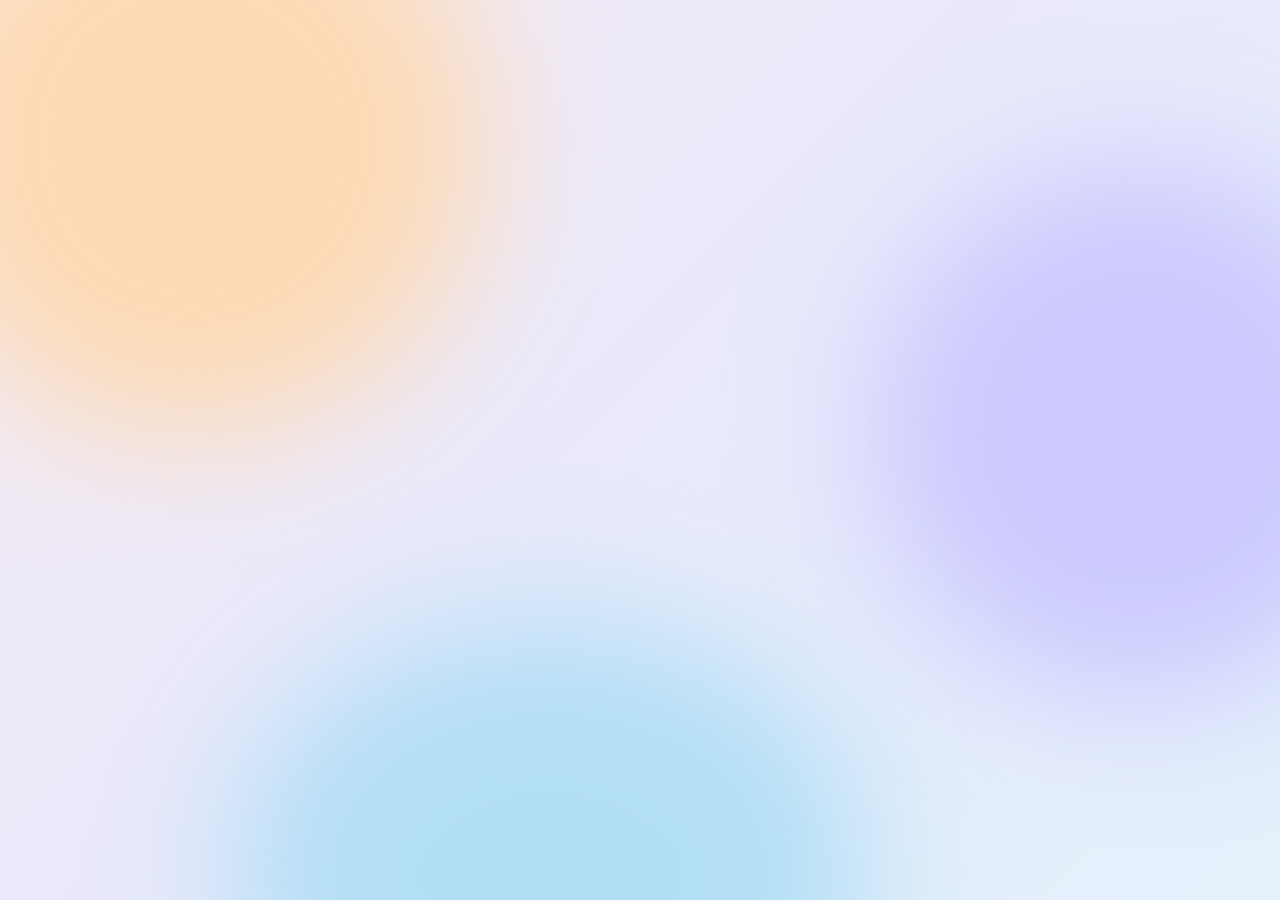
==== pc/ui/index.html @ 10a6d120 "2.4 : partage de fichiers entre le téléphone, le PC et un navigateur - Android : onglet Fichiers (pa" ====
<!doctype html>
<html lang="fr">
<head>
<meta charset="utf-8">
<meta name="viewport" content="width=device-width, initial-scale=1">
<title>Eclipse</title>
<link rel="stylesheet" href="app.css">
<link rel="stylesheet" href="files.css">
</head>
<body>
<div class="backdrop" aria-hidden="true"><i></i><i></i><i></i></div>

<svg width="0" height="0" style="position:absolute" aria-hidden="true">
  <symbol id="i-phone" viewBox="0 0 24 24"><rect x="6.5" y="2.5" width="11" height="19" rx="2.5" fill="none" stroke="currentColor" stroke-width="1.8"/><path d="M10.5 18.5h3" stroke="currentColor" stroke-width="1.8" stroke-linecap="round"/></symbol>
  <symbol id="i-game" viewBox="0 0 24 24"><path d="M7.5 8h9a4.5 4.5 0 0 1 4.4 5.5l-.8 3.4a2.2 2.2 0 0 1-3.8.9L14.6 16H9.4l-1.7 1.8a2.2 2.2 0 0 1-3.8-.9l-.8-3.4A4.5 4.5 0 0 1 7.5 8Z" fill="none" stroke="currentColor" stroke-width="1.8" stroke-linejoin="round"/><path d="M8 11v3M6.5 12.5h3" stroke="currentColor" stroke-width="1.8" stroke-linecap="round"/><circle cx="15.5" cy="11.5" r="1" fill="currentColor"/><circle cx="17" cy="13.5" r="1" fill="currentColor"/></symbol>
  <symbol id="i-home" viewBox="0 0 24 24"><path d="M4 10.5 12 4l8 6.5V19a1.5 1.5 0 0 1-1.5 1.5h-4v-5.5h-5v5.5h-4A1.5 1.5 0 0 1 4 19z" fill="none" stroke="currentColor" stroke-width="1.8" stroke-linejoin="round"/></symbol>
  <symbol id="i-moon" viewBox="0 0 24 24"><path d="M19.5 14.6A8 8 0 0 1 9.4 4.5a8 8 0 1 0 10.1 10.1Z" fill="none" stroke="currentColor" stroke-width="1.8" stroke-linejoin="round"/></symbol>
  <symbol id="i-plus" viewBox="0 0 24 24"><path d="M12 5v14M5 12h14" stroke="currentColor" stroke-width="2" stroke-linecap="round"/></symbol>
  <symbol id="i-x" viewBox="0 0 24 24"><path d="M6.5 6.5l11 11M17.5 6.5l-11 11" stroke="currentColor" stroke-width="2" stroke-linecap="round"/></symbol>
  <symbol id="i-check" viewBox="0 0 24 24"><path d="M5 12.5l4.5 4.5L19 7.5" fill="none" stroke="currentColor" stroke-width="2.4" stroke-linecap="round" stroke-linejoin="round"/></symbol>
  <symbol id="i-gear" viewBox="0 0 24 24"><path d="M10.3 3.2h3.4l.5 2.4 1.6.9 2.3-.8 1.7 2.9-1.8 1.6v1.6l1.8 1.6-1.7 2.9-2.3-.8-1.6.9-.5 2.4h-3.4l-.5-2.4-1.6-.9-2.3.8-1.7-2.9 1.8-1.6v-1.6L4.2 8.6l1.7-2.9 2.3.8 1.6-.9z" fill="none" stroke="currentColor" stroke-width="1.6" stroke-linejoin="round"/><circle cx="12" cy="12" r="2.6" fill="none" stroke="currentColor" stroke-width="1.6"/></symbol>
  <symbol id="i-wifi" viewBox="0 0 24 24"><path d="M3.5 9.5a12 12 0 0 1 17 0M6.5 12.7a7.5 7.5 0 0 1 11 0M9.5 15.8a3.2 3.2 0 0 1 5 0" fill="none" stroke="currentColor" stroke-width="1.8" stroke-linecap="round"/><circle cx="12" cy="19" r="1.3" fill="currentColor"/></symbol>
  <symbol id="i-desktop" viewBox="0 0 24 24"><rect x="3" y="4.5" width="18" height="12" rx="2" fill="none" stroke="currentColor" stroke-width="1.8"/><path d="M9 20h6M12 16.5V20" stroke="currentColor" stroke-width="1.8" stroke-linecap="round"/></symbol>
  <symbol id="i-down" viewBox="0 0 24 24"><path d="M12 4v11M7 10.5l5 5 5-5M5 20h14" fill="none" stroke="currentColor" stroke-width="1.9" stroke-linecap="round" stroke-linejoin="round"/></symbol>
  <symbol id="i-box" viewBox="0 0 24 24"><path d="M4 7.5 12 3.5l8 4v9L12 20.5l-8-4z M4 7.5l8 4 8-4M12 11.5v9" fill="none" stroke="currentColor" stroke-width="1.7" stroke-linejoin="round"/></symbol>
  <symbol id="i-sliders" viewBox="0 0 24 24"><path d="M5 7h9M18 7h1M5 17h3M12 17h7" stroke="currentColor" stroke-width="1.8" stroke-linecap="round"/><circle cx="16" cy="7" r="2" fill="none" stroke="currentColor" stroke-width="1.8"/><circle cx="10" cy="17" r="2" fill="none" stroke="currentColor" stroke-width="1.8"/></symbol>
  <symbol id="i-play" viewBox="0 0 24 24"><path d="M8 5.5v13l10.5-6.5z" fill="currentColor" stroke="currentColor" stroke-width="1.4" stroke-linejoin="round"/></symbol>
  <symbol id="i-arrow" viewBox="0 0 24 24"><path d="M5 12h13M13 7l5 5-5 5" fill="none" stroke="currentColor" stroke-width="1.9" stroke-linecap="round" stroke-linejoin="round"/></symbol>
  <symbol id="i-power" viewBox="0 0 24 24"><path d="M12 3.5v8" stroke="currentColor" stroke-width="2" stroke-linecap="round"/><path d="M7.2 6.6a7.5 7.5 0 1 0 9.6 0" fill="none" stroke="currentColor" stroke-width="2" stroke-linecap="round"/></symbol>
  <symbol id="i-open" viewBox="0 0 24 24"><path d="M14 4.5h5.5V10M19.5 4.5 11 13M18 14v4a2 2 0 0 1-2 2H6a2 2 0 0 1-2-2V8a2 2 0 0 1 2-2h4" fill="none" stroke="currentColor" stroke-width="1.8" stroke-linecap="round" stroke-linejoin="round"/></symbol>
  <symbol id="i-qr" viewBox="0 0 24 24"><path d="M4 4h6v6H4zM14 4h6v6h-6zM4 14h6v6H4z" fill="none" stroke="currentColor" stroke-width="1.8" stroke-linejoin="round"/><path d="M14 14h2.5v2.5H14zM17.5 17.5H20V20h-2.5zM14 18.5h2v1.5h-2zM18 14h2v2h-2z" fill="currentColor"/></symbol>
  <symbol id="i-globe" viewBox="0 0 24 24"><circle cx="12" cy="12" r="8.5" fill="none" stroke="currentColor" stroke-width="1.8"/><path d="M3.5 12h17M12 3.5c2.4 2.4 3.5 5.2 3.5 8.5s-1.1 6.1-3.5 8.5c-2.4-2.4-3.5-5.2-3.5-8.5s1.1-6.1 3.5-8.5Z" fill="none" stroke="currentColor" stroke-width="1.6" stroke-linejoin="round"/></symbol>
  <symbol id="i-tag" viewBox="0 0 24 24"><path d="M4 12.6V5.5A1.5 1.5 0 0 1 5.5 4h7.1a1.5 1.5 0 0 1 1.06.44l6 6a1.5 1.5 0 0 1 0 2.12l-7.1 7.1a1.5 1.5 0 0 1-2.12 0l-6-6A1.5 1.5 0 0 1 4 12.6Z" fill="none" stroke="currentColor" stroke-width="1.8" stroke-linejoin="round"/><circle cx="8.5" cy="8.5" r="1.4" fill="currentColor"/></symbol>
  <symbol id="i-folder" viewBox="0 0 24 24"><path d="M3.5 7.5a2 2 0 0 1 2-2h4l2 2h7a2 2 0 0 1 2 2v8a2 2 0 0 1-2 2h-13a2 2 0 0 1-2-2z" fill="none" stroke="currentColor" stroke-width="1.8" stroke-linejoin="round"/></symbol>
  <symbol id="i-refresh" viewBox="0 0 24 24"><path d="M19.5 12a7.5 7.5 0 1 1-2.2-5.3M19.5 4.5v4h-4" fill="none" stroke="currentColor" stroke-width="1.9" stroke-linecap="round" stroke-linejoin="round"/></symbol>
</svg>

<!-- Windows: running the setup file -->
<section id="installer" class="screen center" hidden>
  <div class="panel install-card">
    <div class="mark big"></div>
    <div id="inst-fresh">
      <h1>Installer Eclipse</h1>
      <p class="muted">Streame les jeux de ce PC sur ton téléphone.<br>Tout se règle tout seul.</p>
    </div>
    <div id="inst-update" hidden>
      <span class="chip">Mise à jour</span>
      <h1>Eclipse <span id="inst-to"></span></h1>
      <p class="muted vline"><span class="vchip" id="inst-from"></span><svg class="ico"><use href="#i-arrow"/></svg><span class="vchip new" id="inst-to2"></span></p>
      <p class="muted small" id="inst-note">Tes accès et tes appareils connectés sont gardés.<br>L'ancienne version est supprimée.</p>
    </div>
    <div id="inst-same" hidden>
      <h1>Déjà installé</h1>
      <p class="muted">Eclipse <span id="inst-same-v"></span> est déjà sur ce PC.</p>
    </div>
    <div id="inst-newer" hidden>
      <h1>Version plus récente</h1>
      <p class="muted">Eclipse <span id="inst-newer-v"></span> est déjà installé : c'est plus récent que ce fichier.</p>
    </div>
    <label class="check"><input type="checkbox" id="opt-desktop" checked><span></span>Raccourci sur le bureau</label>
    <div class="col">
      <button class="btn primary wide" id="btn-install">Installer</button>
      <button class="btn wide" id="btn-open-installed" hidden>Ouvrir Eclipse</button>
    </div>
    <p class="small muted" id="install-msg"></p>
  </div>
</section>

<!-- First-run setup with real progress -->
<section id="setup" class="screen center" hidden>
  <div class="panel setup-card">
    <div class="setup-head">
      <div class="mark"></div>
      <div>
        <h2 id="setup-title">Préparation de ton PC</h2>
        <p class="muted small" id="setup-msg">Vérification…</p>
      </div>
      <div class="pct" id="setup-pct">0 %</div>
    </div>
    <div class="bar" id="setup-bar"><div></div></div>
    <p class="small muted detail" id="setup-detail">&nbsp;</p>
    <ul class="steps-list" id="setup-steps">
      <li data-step="download"><span class="st"></span><svg><use href="#i-down"/></svg>Téléchargement de Sunshine</li>
      <li data-step="install"><span class="st"></span><svg><use href="#i-box"/></svg>Installation</li>
      <li data-step="config"><span class="st"></span><svg><use href="#i-sliders"/></svg>Réglages de ton PC</li>
      <li data-step="start"><span class="st"></span><svg><use href="#i-play"/></svg>Démarrage du streaming</li>
    </ul>
    <div id="setup-error" hidden>
      <p class="err" id="setup-errtext"></p>
      <button class="btn primary" id="btn-retry">Réessayer</button>
    </div>
  </div>
</section>

<!-- Main app -->
<section id="main" class="screen" hidden>
  <header class="top">
    <div class="brand"><div class="mark sm"></div><span>Eclipse</span></div>
    <nav class="tabs" role="tablist">
      <span class="thumb" aria-hidden="true"></span>
      <button class="tab active" data-tab="home"><svg><use href="#i-home"/></svg>Accueil</button>
      <button class="tab" data-tab="games"><svg><use href="#i-game"/></svg>Jeux</button>
      <button class="tab" data-tab="devices"><svg><use href="#i-phone"/></svg>Appareils</button>
      <button class="tab" data-tab="files"><svg><use href="#i-folder"/></svg>Fichiers</button>
      <button class="tab" data-tab="moonlight"><svg><use href="#i-moon"/></svg>Moonlight</button>
      <button class="tab" data-tab="versions" hidden><svg><use href="#i-tag"/></svg>Versions<i class="tab-dot" id="ver-dot" hidden></i></button>
    </nav>
    <button class="icon-btn" id="btn-settings" title="Réglages"><svg><use href="#i-gear"/></svg></button>
  </header>

  <div class="content">
    <!-- Home -->
    <div class="pane" id="pane-home">
      <div class="panel update-banner" id="update-banner" hidden>
        <div class="tile"><svg><use href="#i-down"/></svg></div>
        <div class="txt"><strong id="ub-title">Nouvelle version d'Eclipse</strong><span>Tes réglages sont gardés.</span></div>
        <button class="btn primary" id="ub-go">Voir</button>
      </div>
      <div class="panel hero" id="hero">
        <div class="status" id="status"><span class="dot"></span><span id="status-text">Prêt à streamer</span></div>
        <h1 id="host">Mon PC</h1>
        <p class="muted" id="ip-line"><svg class="ico"><use href="#i-wifi"/></svg><span id="ip">—</span></p>
        <div class="hero-actions">
          <button class="btn primary big" id="btn-connect"><svg><use href="#i-phone"/></svg>Connecter un appareil</button>
          <button class="btn big" id="btn-power" title="Arrêter Sunshine"><svg><use href="#i-power"/></svg><span>Arrêter</span></button>
        </div>
      </div>
      <div class="panel remote" id="remote">
        <div class="remote-head">
          <div class="tile"><svg><use href="#i-globe"/></svg></div>
          <div class="txt"><strong>Jouer partout</strong><span id="rm-sub">…</span></div>
          <span class="pill-on" id="rm-pill" hidden><i class="dot"></i>Activé</span>
        </div>
        <div class="rm-body" id="rm-body"></div>
      </div>
      <div class="panel steps">
        <div class="step"><b>1</b><div><strong>Installe Eclipse sur ton téléphone</strong><span>Gratuit, avec la même interface que sur ce PC.</span></div><button class="btn" id="btn-get-app"><svg><use href="#i-qr"/></svg>Télécharger</button></div>
        <div class="step"><b>2</b><div><strong>Scanne le QR code</strong><span>Clique « Connecter un appareil », sur le même Wi-Fi.</span></div></div>
        <div class="step"><b>3</b><div><strong>Joue</strong><span>Choisis un jeu sur ton téléphone. Tu peux fermer cette fenêtre.</span></div></div>
      </div>
    </div>

    <!-- Games -->
    <div class="pane" id="pane-games" hidden>
      <div class="pane-head">
        <div><h2>Jeux</h2><p class="muted">Ce que tes appareils voient quand ils se connectent.</p></div>
        <button class="btn primary" id="btn-add-game"><svg><use href="#i-plus"/></svg>Ajouter</button>
      </div>
      <div class="panel add-row" id="add-row" hidden>
        <input type="text" id="add-name" maxlength="60" placeholder="Nom du jeu">
        <span class="small muted path" id="add-path"></span>
        <div class="row"><button class="btn" id="add-cancel">Annuler</button><button class="btn primary" id="add-ok">Ajouter</button></div>
      </div>
      <ul class="list" id="games"></ul>
    </div>

    <!-- Devices -->
    <div class="pane" id="pane-devices" hidden>
      <div class="pane-head">
        <div><h2>Appareils</h2><p class="muted">Les appareils autorisés à se connecter à ce PC.</p></div>
        <button class="btn primary" id="btn-connect-2"><svg><use href="#i-plus"/></svg>Connecter</button>
      </div>
      <ul class="list" id="devices"></ul>
    </div>

    <!-- Files: the phones' files, and this PC's files from a browser -->
    <div class="pane" id="pane-files" hidden>
      <div class="pane-head">
        <div><h2>Fichiers</h2><p class="muted">Les fichiers de tes téléphones, ici. Tes téléphones voient aussi ceux de ce PC (onglet Fichiers d'Eclipse).</p></div>
      </div>
      <div id="fx-pc"></div>
      <h3>Accès aux fichiers de ce PC</h3>
      <div class="files-grid">
        <div class="panel files-card" id="fw-card">
          <div class="remote-head">
            <div class="tile"><svg><use href="#i-globe"/></svg></div>
            <div class="txt"><strong>Depuis un navigateur</strong><span id="fw-sub">Ouvre ces fichiers depuis n'importe quel ordinateur ou téléphone.</span></div>
            <label class="switch" title="Accès par navigateur"><input type="checkbox" id="fw-on"><i></i></label>
          </div>
          <div id="fw-body">
            <p class="small muted">Dans le navigateur, va à l'adresse :</p>
            <ul class="fw-addrs" id="fw-addrs"></ul>
            <div class="fw-code"><span class="small muted">Code d'accès</span><code id="fw-code">—</code><button class="btn" id="fw-new" title="Les navigateurs déjà connectés devront entrer le nouveau code"><svg><use href="#i-refresh"/></svg>Nouveau code</button></div>
            <p class="small muted" id="fw-note">Sur le même Wi-Fi, ou partout avec Tailscale (même compte sur l'autre appareil).</p>
          </div>
          <p class="err" id="fw-err"></p>
        </div>
        <div class="panel files-card">
          <div class="remote-head">
            <div class="tile"><svg><use href="#i-power"/></svg></div>
            <div class="txt"><strong>Toujours disponible</strong><span>Eclipse reste ouvert en arrière-plan quand tu fermes cette fenêtre, et démarre avec l'ordinateur.</span></div>
            <label class="switch" title="Arrière-plan"><input type="checkbox" id="fb-on"><i></i></label>
          </div>
        </div>
      </div>
    </div>

    <!-- Moonlight -->
    <div class="pane" id="pane-moonlight" hidden>
      <div class="pane-head">
        <div><h2>Moonlight</h2><p class="muted">Joue ici aux jeux d'un autre PC.</p></div>
        <div class="row" id="ml-actions" hidden>
          <button class="btn" id="ml-open"><svg><use href="#i-open"/></svg>Ouvrir Moonlight</button>
          <button class="btn primary" id="ml-add"><svg><use href="#i-plus"/></svg>Ajouter un PC</button>
        </div>
      </div>

      <div class="panel ml-install" id="ml-install" hidden>
        <div class="moon-badge"><svg><use href="#i-moon"/></svg></div>
        <h2>Installe Moonlight sur ce PC</h2>
        <p class="muted">Pour jouer ici aux jeux d'un PC plus puissant qui a Eclipse ou Sunshine.<br>C'est gratuit et ça s'installe tout seul.</p>
        <button class="btn primary big" id="ml-install-btn"><svg><use href="#i-down"/></svg>Installer Moonlight</button>
        <div class="ml-progress" id="ml-progress" hidden>
          <div class="ml-progress-head"><span id="ml-msg">Préparation…</span><b class="pct-sm" id="ml-pct">0 %</b></div>
          <div class="bar" id="ml-bar"><div></div></div>
          <p class="small muted detail" id="ml-detail">&nbsp;</p>
        </div>
        <p class="err" id="ml-err"></p>
      </div>

      <ul class="pcs" id="ml-hosts"></ul>
    </div>

    <!-- Versions (Linux): install the new one, or go back to an older one -->
    <div class="pane" id="pane-versions" hidden>
      <div class="pane-head">
        <div><h2>Versions</h2><p class="muted">Toutes les versions d'Eclipse pour ce PC. Installe la nouvelle en un clic, ou reviens à une ancienne.</p></div>
        <button class="btn" id="ver-refresh"><svg><use href="#i-refresh"/></svg>Vérifier</button>
      </div>
      <div class="panel ver-progress" id="ver-progress" hidden>
        <div class="ml-progress-head"><span id="ver-msg">Préparation…</span><b class="pct-sm" id="ver-pct">0 %</b></div>
        <div class="bar" id="ver-bar"><div></div></div>
        <p class="small muted detail" id="ver-detail">&nbsp;</p>
      </div>
      <p class="err" id="ver-err"></p>
      <ul class="list versions" id="versions"></ul>
    </div>
  </div>
</section>

<!-- Connecting a phone (or any Moonlight device) to this PC -->
<div class="sheet" id="pair" hidden>
  <div class="panel card wide">
    <button class="icon-btn close" data-close="pair" title="Fermer"><svg><use href="#i-x"/></svg></button>

    <!-- Eclipse phone app: scan the QR code -->
    <div class="pstep" id="p-qr">
      <h2>Connecter un téléphone</h2>
      <div class="qr-row">
        <div class="qr-box loading" id="qr-box"><img id="qr-img" alt="QR code de connexion"><span class="spin"></span></div>
        <div class="qr-side">
          <ol class="howto">
            <li>Ouvre <strong>Eclipse</strong> sur ton téléphone</li>
            <li>Touche <strong>Scanner le QR code</strong></li>
            <li>Vise ce code</li>
          </ol>
          <p class="qr-status" id="qr-status"></p>
        </div>
      </div>
      <div class="alt-links">
        <button class="link" id="p-to-app"><svg><use href="#i-down"/></svg>Installer Eclipse sur le téléphone</button>
        <button class="link" id="p-to-code"><svg><use href="#i-moon"/></svg>Avec Moonlight (code à 4 chiffres)</button>
      </div>
    </div>

    <!-- Getting the phone app -->
    <div class="pstep" id="p-app" hidden>
      <h2>Installe Eclipse sur ton téléphone</h2>
      <div class="qr-row">
        <div class="qr-box loading" id="app-box"><img id="app-img" alt="QR code de téléchargement"><span class="spin"></span></div>
        <div class="qr-side">
          <ol class="howto">
            <li>Ouvre l'<strong>appareil photo</strong> du téléphone</li>
            <li>Vise ce code, puis touche le lien</li>
            <li>Ouvre <strong>Eclipse.apk</strong> et installe-le</li>
          </ol>
          <p class="muted small">Si Android demande d'autoriser l'installation, accepte : c'est l'appli Eclipse.</p>
        </div>
      </div>
      <button class="btn primary wide" id="p-app-back"><svg><use href="#i-qr"/></svg>C'est installé, je scanne</button>
    </div>

    <!-- Moonlight (or an older Eclipse app): waiting for its request -->
    <div class="pstep" id="p-wait" hidden>
      <div class="phone-anim"><svg><use href="#i-phone"/></svg><i></i><i></i></div>
      <h2>Sur ton appareil</h2>
      <ol class="howto">
        <li>Ouvre <strong>Moonlight</strong></li>
        <li>Touche <strong id="p-host">ton PC</strong></li>
      </ol>
      <p class="muted small">En attente de l'appareil…</p>
      <details class="help"><summary>Ton PC n'apparaît pas ?</summary>
        <p>Vérifie que l'appareil est sur le même Wi-Fi. Sinon, dans Moonlight, touche <b>+</b> et entre l'adresse <b id="p-ip"></b>.</p></details>
      <button class="link" id="p-to-qr"><svg><use href="#i-qr"/></svg>Revenir au QR code</button>
    </div>

    <!-- A device asks to connect: type the code it shows -->
    <div class="pstep" id="p-pin" hidden>
      <h2 id="p-who">Tape le code</h2>
      <p class="muted">Le code à 4 chiffres affiché sur ton appareil.</p>
      <div class="pin" id="pin">
        <input inputmode="numeric" maxlength="1" autocomplete="off"><input inputmode="numeric" maxlength="1" autocomplete="off"><input inputmode="numeric" maxlength="1" autocomplete="off"><input inputmode="numeric" maxlength="1" autocomplete="off">
      </div>
      <p class="err" id="p-err"></p>
      <button class="link danger" id="p-refuse">Refuser cette demande</button>
    </div>

    <div class="pstep" id="p-done" hidden>
      <div class="ok"><svg><use href="#i-check"/></svg></div>
      <h2>C'est connecté !</h2>
      <p class="muted" id="p-done-text"></p>
      <p class="ts-note" id="p-done-ts" hidden>Pour jouer partout, même en 4G : une page <b>Tailscale</b> vient de s'ouvrir dans le navigateur. Clique <b>Connect</b> (une seule fois).</p>
      <button class="btn primary wide" data-close="pair">Terminé</button>
    </div>
  </div>
</div>

<!-- Adding another PC in the Moonlight tab -->
<div class="sheet" id="ml-sheet" hidden>
  <div class="panel card">
    <button class="icon-btn close" data-close="ml-sheet" title="Fermer"><svg><use href="#i-x"/></svg></button>

    <div class="pstep" id="m-find">
      <h2>Ajouter un PC</h2>
      <p class="muted">Les PC avec Eclipse ou Sunshine sur ton Wi-Fi :</p>
      <ul class="found" id="m-found"></ul>
      <div class="or"><span>ou</span></div>
      <div class="addr-row">
        <input type="text" id="m-addr" placeholder="Adresse du PC (ex. 192.168.1.20)" autocomplete="off" spellcheck="false">
        <button class="btn primary" id="m-go">Connecter</button>
      </div>
      <p class="err" id="m-err"></p>
    </div>

    <div class="pstep" id="m-pin" hidden>
      <h2>Connexion à <span id="m-name"></span></h2>
      <p class="muted">Sur <b id="m-name2"></b>, ouvre Eclipse, clique <b>Connecter un appareil</b> et tape ce code :</p>
      <div class="pin-show" id="m-code"></div>
      <p class="muted small">Une petite fenêtre Moonlight s'ouvre aussi : clique <b>OK</b> quand elle confirme.</p>
      <p class="small status-line" id="m-status"><span class="spin"></span>En attente de l'autre PC…</p>
    </div>

    <div class="pstep" id="m-done" hidden>
      <div class="ok"><svg><use href="#i-check"/></svg></div>
      <h2>C'est connecté !</h2>
      <p class="muted">Les jeux de <b id="m-name3"></b> apparaissent dans l'onglet Moonlight.</p>
      <button class="btn primary wide" data-close="ml-sheet">Terminé</button>
    </div>

    <div class="pstep" id="m-fail" hidden>
      <h2>Ça n'a pas marché</h2>
      <p class="err" id="m-failtext"></p>
      <div class="row"><button class="btn" data-close="ml-sheet">Fermer</button><button class="btn primary" id="m-retry">Réessayer</button></div>
    </div>
  </div>
</div>

<!-- Settings -->
<div class="sheet" id="settings" hidden>
  <div class="panel card left">
    <button class="icon-btn close" data-close="settings" title="Fermer"><svg><use href="#i-x"/></svg></button>
    <h2>Réglages</h2>
    <h3>Sunshine</h3>
    <p class="muted small">Pour les réglages poussés (qualité, résolution…). Si le navigateur affiche un avertissement, choisis « Avancé » puis « Continuer » : la page est sur ton propre PC.</p>
    <div class="creds">
      <div><span class="small muted">Identifiant</span><code id="adv-user">—</code></div>
      <div><span class="small muted">Mot de passe</span><code id="adv-pass">—</code></div>
    </div>
    <button class="btn" data-open="sunshine"><svg><use href="#i-open"/></svg>Ouvrir la page Sunshine</button>
    <p class="small muted ver" id="ver"></p>
  </div>
</div>

<div class="toast" id="toast" hidden></div>
<script src="files.js"></script>
<script src="app.js"></script>
</body>
</html>
---- pc/ui/app.css ----
/* =====================================================================
   Eclipse — Liquid Glass
   ===================================================================== */

:root {
  --font: -apple-system, BlinkMacSystemFont, "SF Pro Text", "Inter", "Segoe UI Variable Text", "Segoe UI", Ubuntu, system-ui, sans-serif;
  --font-display: -apple-system, BlinkMacSystemFont, "SF Pro Display", "Inter", "Segoe UI Variable Display", "Segoe UI", Ubuntu, system-ui, sans-serif;
  --text: #1b1b1f;
  --muted: #5f6470;
  --faint: #8a8f9b;
  --accent: #f6a51a;
  --accent-hi: #ffc24d;
  --accent-ink: #2a1800;
  --accent-text: #a85f00;
  --ok: #10893e;
  --ok-bg: rgba(16, 137, 62, .1);
  --err: #c42b1c;
  --glass: rgba(255, 255, 255, .44);
  --glass-strong: rgba(255, 255, 255, .62);
  --rim: rgba(255, 255, 255, .7);
  --shadow: inset 0 1px 0 rgba(255, 255, 255, .95), inset 0 -1px 1px rgba(255, 255, 255, .35), 0 10px 36px rgba(54, 44, 110, .10);
  --shadow-pop: inset 0 1px 0 rgba(255, 255, 255, .95), 0 24px 70px rgba(40, 30, 90, .22);
  --blur: blur(26px) saturate(175%);
  --field: rgba(255, 255, 255, .6);
  color-scheme: light;
}

* { box-sizing: border-box; }
html, body { margin: 0; height: 100%; }
body {
  background: #eef0f7;
  color: var(--text);
  font: 14.5px/1.45 var(--font);
  -webkit-font-smoothing: antialiased;
  user-select: none;
  overflow: hidden;
}
h1, h2, h3 { margin: 0; font-family: var(--font-display); letter-spacing: -0.015em; }
h1 { font-size: 28px; font-weight: 600; }
h2 { font-size: 20px; font-weight: 600; }
h3 { font-size: 12.5px; font-weight: 600; color: var(--muted); text-transform: uppercase; letter-spacing: .06em; margin: 22px 0 10px; }
p { margin: 0; }
.muted { color: var(--muted); }
.small { font-size: 12.5px; }
.err { color: var(--err); min-height: 1.4em; font-size: 13.5px; }
[hidden] { display: none !important; }
svg { width: 20px; height: 20px; flex: none; }
.ico { width: 16px; height: 16px; }

/* ---------- backdrop ---------- */
.backdrop { position: fixed; inset: 0; z-index: -1; overflow: hidden; background: linear-gradient(135deg, #f7ecf3 0%, #eae9fb 45%, #e3f1fb 100%); }
.backdrop i { position: absolute; border-radius: 50%; filter: blur(70px); opacity: .85; }
.backdrop i:nth-child(1) { width: 46vw; height: 46vw; left: -8vw; top: -12vw; background: #ffd7a8; }
.backdrop i:nth-child(2) { width: 42vw; height: 42vw; right: -10vw; top: 18vh; background: #c7c3ff; }
.backdrop i:nth-child(3) { width: 50vw; height: 40vw; left: 18vw; bottom: -18vw; background: #a9dcf5; }

/* ---------- material ---------- */
.panel {
  background: var(--glass);
  border: 1px solid var(--rim);
  border-radius: 26px;
  box-shadow: var(--shadow);
  -webkit-backdrop-filter: var(--blur);
  backdrop-filter: var(--blur);
}

/* ---------- buttons ---------- */
.btn {
  display: inline-flex; align-items: center; justify-content: center; gap: 8px;
  height: 38px; padding: 0 16px; border-radius: 999px;
  font: inherit; font-weight: 600; font-size: 14px; cursor: pointer; color: var(--text); white-space: nowrap;
  background: rgba(255, 255, 255, .55);
  border: 1px solid rgba(255, 255, 255, .8);
  box-shadow: inset 0 1px 0 #fff, 0 2px 10px rgba(50, 40, 110, .08);
  -webkit-backdrop-filter: blur(12px) saturate(160%);
  backdrop-filter: blur(12px) saturate(160%);
  transition: transform .08s, background .15s, opacity .15s, box-shadow .15s;
}
.btn svg { width: 18px; height: 18px; }
.btn:hover { background: rgba(255, 255, 255, .78); }
.btn:active { transform: scale(.975); }
.btn:disabled { opacity: .55; cursor: default; }
.btn.primary {
  background: linear-gradient(180deg, var(--accent-hi), var(--accent));
  color: var(--accent-ink); border-color: rgba(255, 255, 255, .55);
  box-shadow: inset 0 1px 0 rgba(255, 255, 255, .75), inset 0 -2px 6px rgba(200, 110, 0, .25), 0 6px 20px rgba(246, 165, 26, .35);
}
.btn.primary:hover { filter: brightness(1.04); }
.btn.big { height: 48px; padding: 0 24px; font-size: 15px; }
.btn.wide { width: 270px; height: 44px; }
.btn.danger { color: var(--err); }

.icon-btn {
  width: 36px; height: 36px; display: grid; place-items: center; border: 0; cursor: pointer;
  background: transparent; color: var(--muted); border-radius: 999px;
}
.icon-btn:hover { background: rgba(255, 255, 255, .6); color: var(--text); }

.spin { display: inline-block; width: 14px; height: 14px; border-radius: 50%; border: 2px solid rgba(246, 165, 26, .3);
  border-top-color: var(--accent); animation: spin .9s linear infinite; vertical-align: -2px; margin-right: 8px; }

/* ---------- logo mark ---------- */
.mark { width: 48px; height: 48px; border-radius: 22%; flex: none;
  background: url(logo.png) center / 109% no-repeat; box-shadow: 0 4px 14px rgba(20, 20, 50, .22); }
.mark.sm { width: 26px; height: 26px; box-shadow: 0 1px 4px rgba(20, 20, 50, .2); }
.mark.big { width: 76px; height: 76px; box-shadow: 0 10px 28px rgba(20, 20, 50, .28); }

/* ---------- screens ---------- */
.screen { height: 100vh; }
.center { display: flex; flex-direction: column; align-items: center; justify-content: center; padding: 28px; }
.col { display: flex; flex-direction: column; gap: 10px; align-items: center; }
.row { display: flex; gap: 8px; justify-content: flex-end; align-items: center; }

/* installer */
.install-card { width: min(470px, 100%); padding: 40px 36px 30px; display: flex; flex-direction: column; align-items: center; gap: 14px; text-align: center; border-radius: 30px; }
.install-card > div:not(.col):not(.mark) { display: flex; flex-direction: column; align-items: center; gap: 8px; }
.chip { font-size: 12px; font-weight: 600; color: var(--accent-text); background: rgba(246, 165, 26, .15); padding: 3px 10px; border-radius: 99px; }
.vline { display: flex; align-items: center; gap: 8px; }
.vchip { font-weight: 600; color: var(--muted); }
.vchip.new { color: var(--text); }
.check { display: flex; align-items: center; gap: 10px; cursor: pointer; color: var(--muted); margin: 4px 0; }
.check input { display: none; }
.check span { width: 20px; height: 20px; border-radius: 7px; border: 1.5px solid rgba(0, 0, 0, .25); display: grid; place-items: center; background: var(--field); }
.check input:checked + span { background: var(--accent); border-color: var(--accent); }
.check input:checked + span::after { content: ""; width: 9px; height: 5px; border: 2px solid var(--accent-ink); border-top: 0; border-right: 0; transform: rotate(-45deg) translate(1px, -1px); }

/* progress */
.setup-card { width: min(540px, 100%); padding: 28px 28px 22px; }
.setup-head { display: flex; align-items: center; gap: 16px; }
.setup-head > div:nth-child(2) { flex: 1; min-width: 0; }
.pct { font: 600 30px/1 var(--font-display); font-variant-numeric: tabular-nums; letter-spacing: -0.02em; }
.pct.dim, .pct-sm.dim { color: var(--faint); }
.bar { height: 8px; border-radius: 99px; overflow: hidden; margin: 22px 0 8px; position: relative;
  background: rgba(255, 255, 255, .55); box-shadow: inset 0 1px 2px rgba(40, 30, 90, .12); }
.bar div { height: 100%; width: 0; border-radius: inherit; transition: width .35s ease-out;
  background: linear-gradient(180deg, var(--accent-hi), var(--accent)); box-shadow: inset 0 1px 0 rgba(255, 255, 255, .6); }
.bar.indet div { position: absolute; width: 30% !important; animation: indet 1.3s ease-in-out infinite; }
@keyframes indet { from { left: -30%; } to { left: 100%; } }
.detail { min-height: 1.4em; font-variant-numeric: tabular-nums; }
.steps-list { list-style: none; margin: 18px 0 4px; padding: 0; display: grid; gap: 2px; }
.steps-list li { display: flex; align-items: center; gap: 12px; padding: 9px 4px; color: var(--faint); font-weight: 500; }
.steps-list li svg { width: 18px; height: 18px; opacity: .8; }
.steps-list li.active { color: var(--text); }
.steps-list li.done { color: var(--muted); }
.st { width: 20px; height: 20px; border-radius: 50%; border: 2px solid rgba(0, 0, 0, .15); flex: none; display: grid; place-items: center; }
li.active .st { border-color: rgba(246, 165, 26, .3); border-top-color: var(--accent); animation: spin .9s linear infinite; }
li.done .st { border: 0; background: var(--ok); }
li.done .st::after { content: ""; width: 8px; height: 4.5px; border: 2px solid #fff; border-top: 0; border-right: 0; transform: rotate(-45deg) translate(1px, -1px); }
li.failed .st { border-color: var(--err); }
@keyframes spin { to { transform: rotate(360deg); } }
#setup-error { display: flex; flex-direction: column; align-items: flex-start; gap: 12px; margin-top: 8px; }

/* ---------- main ---------- */
#main { display: flex; flex-direction: column; }
.top { display: grid; grid-template-columns: 1fr auto 1fr; align-items: center; gap: 16px; padding: 12px 18px; }
.brand { display: flex; align-items: center; gap: 10px; font-weight: 600; }
.top .icon-btn { justify-self: end; }

.tabs { position: relative; display: flex; gap: 2px; padding: 4px; border-radius: 999px;
  background: rgba(255, 255, 255, .38); border: 1px solid rgba(255, 255, 255, .75);
  box-shadow: inset 0 1px 0 rgba(255, 255, 255, .9), 0 4px 18px rgba(50, 40, 110, .08);
  -webkit-backdrop-filter: blur(20px) saturate(170%); backdrop-filter: blur(20px) saturate(170%); }
.tab { position: relative; z-index: 1; display: flex; align-items: center; gap: 7px; height: 34px; padding: 0 14px; border: 0;
  background: transparent; color: var(--muted); font: inherit; font-weight: 500; cursor: pointer; border-radius: 999px; transition: color .15s; }
.tab svg { width: 17px; height: 17px; }
.tab:hover, .tab.active { color: var(--text); }
.tab.active { font-weight: 600; }
.thumb { position: absolute; z-index: 0; top: 4px; bottom: 4px; left: var(--x, 0px); width: var(--w, 0px); border-radius: 999px;
  background: rgba(255, 255, 255, .9); box-shadow: inset 0 1px 0 #fff, 0 2px 10px rgba(50, 40, 110, .14);
  transition: left .28s cubic-bezier(.3, .9, .3, 1.15), width .28s cubic-bezier(.3, .9, .3, 1.15); }

.content { flex: 1; overflow-y: auto; padding: 24px 20px 40px; }
.pane { max-width: 640px; margin: 0 auto; display: grid; gap: 14px; align-content: start; }

.hero { padding: 34px 32px 32px; text-align: center; display: flex; flex-direction: column; align-items: center; gap: 6px; border-radius: 30px; }
.status { display: inline-flex; align-items: center; gap: 8px; color: var(--ok); font-weight: 600; font-size: 13px;
  background: var(--ok-bg); padding: 4px 12px; border-radius: 99px; margin-bottom: 8px; }
.dot { width: 8px; height: 8px; border-radius: 50%; background: var(--ok); box-shadow: 0 0 0 3px rgba(16, 137, 62, .18); flex: none; }
.status.off { color: var(--muted); background: rgba(0, 0, 0, .06); }
.status.off .dot { background: #9aa0ab; box-shadow: 0 0 0 3px rgba(0, 0, 0, .06); }
.status.busy { color: var(--accent-text); background: rgba(246, 165, 26, .15); }
.status.busy .dot { background: var(--accent); box-shadow: 0 0 0 3px rgba(246, 165, 26, .25); animation: pulse 1s ease-in-out infinite; }
@keyframes pulse { 50% { opacity: .35; } }
#ip-line { display: flex; align-items: center; gap: 6px; user-select: text; margin-bottom: 20px; }
.hero-actions { display: flex; gap: 10px; flex-wrap: wrap; justify-content: center; }
.hero.off h1 { color: var(--muted); }

.steps { padding: 4px 18px; }
.step { display: flex; align-items: center; gap: 14px; padding: 14px 0; border-bottom: 1px solid rgba(0, 0, 0, .06); }
.step:last-child { border-bottom: 0; }
.step b { width: 28px; height: 28px; border-radius: 50%; display: grid; place-items: center; font-size: 13px; flex: none;
  background: rgba(246, 165, 26, .15); color: var(--accent-text); }
.step div { flex: 1; display: flex; flex-direction: column; }
.step span { color: var(--muted); font-size: 13px; }

.pane-head { display: flex; align-items: flex-end; justify-content: space-between; gap: 16px; padding: 0 2px; }
.pane-head p { margin-top: 2px; }

.list, .pcs { list-style: none; margin: 0; padding: 0; display: grid; gap: 8px; }
.list > li { display: flex; align-items: center; gap: 14px; padding: 10px 10px 10px 12px; border-radius: 20px;
  background: var(--glass); border: 1px solid var(--rim); box-shadow: var(--shadow);
  -webkit-backdrop-filter: var(--blur); backdrop-filter: var(--blur); }
.tile { width: 40px; height: 40px; border-radius: 13px; display: grid; place-items: center; flex: none;
  background: rgba(255, 255, 255, .65); box-shadow: inset 0 1px 0 #fff; color: var(--accent-text); }
.txt { flex: 1; min-width: 0; display: flex; flex-direction: column; }
.txt strong { font-weight: 600; }
.txt span { color: var(--muted); font-size: 12.5px; white-space: nowrap; overflow: hidden; text-overflow: ellipsis; display: flex; align-items: center; gap: 6px; }
.list .icon-btn:hover, .pc .icon-btn:hover { color: var(--err); }
li.empty { display: flex !important; flex-direction: column; align-items: center; gap: 12px; text-align: center; color: var(--muted); padding: 34px 20px !important;
  box-shadow: none !important; background: rgba(255, 255, 255, .2) !important; border: 1.5px dashed rgba(0, 0, 0, .14) !important;
  -webkit-backdrop-filter: none !important; backdrop-filter: none !important; }

.add-row { padding: 14px; display: grid; gap: 10px; border-color: rgba(246, 165, 26, .6); border-radius: 20px; }
input[type="text"] { height: 40px; border-radius: 14px; border: 1px solid rgba(0, 0, 0, .1); background: var(--field);
  color: var(--text); padding: 0 14px; font: inherit; outline: none; user-select: text; }
input[type="text"]:focus { box-shadow: 0 0 0 3px rgba(246, 165, 26, .3); border-color: var(--accent); }
.path { word-break: break-all; }

/* ---------- Moonlight tab ---------- */
.ml-install { padding: 36px 32px 26px; display: flex; flex-direction: column; align-items: center; gap: 10px; text-align: center; border-radius: 30px; }
.ml-install > p.muted { max-width: 420px; margin-bottom: 8px; }
.moon-badge { width: 72px; height: 72px; border-radius: 24px; display: grid; place-items: center; margin-bottom: 6px;
  background: radial-gradient(circle at 50% 45%, #33375a, #12131e); color: #ffcb68;
  box-shadow: 0 10px 28px rgba(20, 20, 50, .25), inset 0 1px 0 rgba(255, 255, 255, .15); }
.moon-badge svg { width: 36px; height: 36px; filter: drop-shadow(0 0 4px rgba(255, 184, 60, .7)); }
.ml-progress { width: min(420px, 100%); text-align: left; margin-top: 6px; }
.ml-progress-head { display: flex; justify-content: space-between; align-items: baseline; font-weight: 600; }
.pct-sm { font: 600 18px/1 var(--font-display); font-variant-numeric: tabular-nums; }
.ml-progress .bar { margin: 10px 0 6px; }

.pc { padding: 14px 14px 16px; border-radius: 24px; }
.pc-head { display: flex; align-items: center; gap: 14px; }
.pc .dot.off { background: #9aa0ab; box-shadow: none; }
.games { display: flex; flex-wrap: wrap; gap: 8px; margin: 14px 0 0 54px; }
.games .note { color: var(--muted); font-size: 13px; display: flex; align-items: center; gap: 10px; flex-wrap: wrap; }
.game { display: inline-flex; align-items: center; gap: 8px; height: 36px; padding: 0 14px 0 10px; border-radius: 999px; cursor: pointer;
  font: inherit; font-weight: 600; font-size: 13.5px; color: var(--text);
  background: rgba(255, 255, 255, .62); border: 1px solid rgba(255, 255, 255, .85); box-shadow: inset 0 1px 0 #fff, 0 2px 8px rgba(50, 40, 110, .07);
  transition: transform .08s, background .15s; }
.game svg { width: 14px; height: 14px; color: var(--accent); }
.game:hover { background: #fff; }
.game:active { transform: scale(.97); }
.game.launching { opacity: .6; }

/* ---------- sheets ---------- */
.sheet { position: fixed; inset: 0; display: grid; place-items: center; padding: 20px; animation: fade .15s;
  background: rgba(240, 238, 250, .35); -webkit-backdrop-filter: blur(6px); backdrop-filter: blur(6px); }
@keyframes fade { from { opacity: 0; } }
.card { position: relative; width: min(460px, 100%); max-height: calc(100vh - 40px); overflow-y: auto;
  padding: 34px 30px 28px; text-align: center; box-shadow: var(--shadow-pop); animation: rise .22s ease-out;
  border-radius: 30px; background: var(--glass-strong); }
.card.left { text-align: left; }
@keyframes rise { from { transform: translateY(10px) scale(.985); opacity: 0; } }
.card .close { position: absolute; top: 12px; right: 12px; }
.pstep { display: flex; flex-direction: column; align-items: center; gap: 12px; }

.phone-anim { position: relative; width: 84px; height: 84px; display: grid; place-items: center; color: var(--accent-text); margin-bottom: 4px; }
.phone-anim svg { width: 40px; height: 40px; position: relative; z-index: 1; }
.phone-anim i { position: absolute; inset: 0; border-radius: 50%; border: 2px solid var(--accent); opacity: 0; animation: ping 2s ease-out infinite; }
.phone-anim i + i { animation-delay: 1s; }
@keyframes ping { 0% { transform: scale(.45); opacity: .7; } 100% { transform: scale(1.15); opacity: 0; } }

.howto { text-align: left; margin: 4px 0 6px; padding-left: 22px; display: grid; gap: 6px; font-size: 15.5px; }
.howto strong { color: var(--accent-text); }
.help { color: var(--muted); font-size: 13px; max-width: 340px; margin-top: 6px; }
.help summary { cursor: pointer; }
.help p { margin-top: 8px; user-select: text; }

.pin { display: flex; gap: 10px; margin: 8px 0 2px; }
.pin input { width: 56px; height: 66px; text-align: center; font: 600 28px/1 var(--font-display); color: var(--text);
  background: var(--field); border: 1px solid rgba(0, 0, 0, .12); border-radius: 16px; outline: none; caret-color: var(--accent); }
.pin input:focus { border-color: var(--accent); box-shadow: 0 0 0 3px rgba(246, 165, 26, .3); }
.pin.shake { animation: shake .35s; }
.pin.busy input { opacity: .5; }
@keyframes shake { 20%, 60% { transform: translateX(-6px); } 40%, 80% { transform: translateX(6px); } }

.pin-show { display: flex; gap: 10px; margin: 6px 0; }
.pin-show span { width: 58px; height: 70px; display: grid; place-items: center; font: 700 34px/1 var(--font-display); color: var(--accent-ink);
  border-radius: 18px; background: linear-gradient(180deg, #fff6e2, #ffe3a8); border: 1px solid rgba(255, 255, 255, .9);
  box-shadow: inset 0 1px 0 #fff, 0 6px 18px rgba(246, 165, 26, .25); }
.status-line { color: var(--muted); display: flex; align-items: center; }

.found { list-style: none; margin: 4px 0 0; padding: 0; width: 100%; display: grid; gap: 6px; text-align: left; }
.found li { display: flex; align-items: center; gap: 12px; padding: 9px 12px; border-radius: 16px; cursor: pointer;
  background: rgba(255, 255, 255, .55); border: 1px solid rgba(255, 255, 255, .85); transition: background .15s; }
.found li:hover { background: #fff; }
.found li.disabled { cursor: default; opacity: .6; }
.found li.disabled:hover { background: rgba(255, 255, 255, .55); }
.found .tile { width: 34px; height: 34px; border-radius: 11px; }
.found .tag { font-size: 12px; font-weight: 600; color: var(--ok); }
.found li.scanning, .found li.none { cursor: default; justify-content: center; color: var(--muted); background: transparent; border: 1.5px dashed rgba(0, 0, 0, .12); }
.or { width: 100%; display: flex; align-items: center; gap: 12px; color: var(--faint); font-size: 12.5px; margin: 4px 0; }
.or::before, .or::after { content: ""; flex: 1; height: 1px; background: rgba(0, 0, 0, .08); }
.addr-row { display: flex; gap: 8px; width: 100%; }
.addr-row input { flex: 1; min-width: 0; }

/* playing away from home (Tailscale) */
.remote { padding: 16px 18px; display: grid; gap: 12px; }
.remote-head { display: flex; align-items: center; gap: 14px; }
.remote-head .txt span { white-space: normal; }
.pill-on { display: inline-flex; align-items: center; gap: 7px; font-size: 12.5px; font-weight: 600; color: var(--ok);
  background: var(--ok-bg); padding: 4px 11px; border-radius: 99px; flex: none; }
.rm-body { display: grid; gap: 10px; }
.rm-body:empty { display: none; }
.rm-body p { color: var(--muted); font-size: 13.5px; }
.rm-row { display: flex; gap: 8px; flex-wrap: wrap; align-items: center; }
.rm-steps { margin: 0; padding-left: 20px; display: grid; gap: 5px; font-size: 13.5px; }
.rm-steps b { color: var(--accent-text); }
.rm-login { display: flex; gap: 16px; align-items: center; }
.rm-login img { width: 112px; height: 112px; border-radius: 12px; background: #fff; padding: 4px; flex: none; box-shadow: 0 4px 14px rgba(40, 30, 90, .12); }
.rm-note { font-size: 12.5px !important; background: rgba(246, 165, 26, .12); color: var(--accent-text) !important; padding: 8px 12px; border-radius: 12px; }
.rm-body .bar { margin: 2px 0 0; }
.rm-prog-head { display: flex; justify-content: space-between; align-items: baseline; font-weight: 600; font-size: 13.5px; }

/* QR codes */
.card.wide { width: min(600px, 100%); }
.qr-row { display: flex; align-items: center; gap: 26px; margin: 10px 0 2px; text-align: left; }
.qr-box { position: relative; width: 236px; height: 236px; flex: none; padding: 6px; border-radius: 24px; background: #fff;
  display: grid; place-items: center; box-shadow: inset 0 0 0 1px rgba(0, 0, 0, .05), 0 12px 32px rgba(40, 30, 90, .16); }
.qr-box img { width: 100%; height: 100%; display: block; border-radius: 16px; }
.qr-box .spin { position: absolute; display: none; margin: 0; width: 26px; height: 26px; border-width: 3px; }
.qr-box.loading img { visibility: hidden; }
.qr-box.loading .spin { display: block; }
.qr-side { display: flex; flex-direction: column; gap: 14px; min-width: 0; }
.qr-side .howto { margin: 0; }
.qr-status { display: flex; align-items: center; color: var(--muted); font-size: 13.5px; min-height: 1.5em; }
.qr-status.busy { color: var(--accent-text); font-weight: 600; }
.qr-status.bad { color: var(--err); }
.alt-links { width: 100%; display: flex; flex-wrap: wrap; justify-content: center; gap: 4px 14px; margin-top: 8px; padding-top: 12px;
  border-top: 1px solid rgba(0, 0, 0, .07); }
.link { display: inline-flex; align-items: center; gap: 7px; padding: 7px 10px; border: 0; border-radius: 12px; cursor: pointer;
  background: transparent; color: var(--accent-text); font: inherit; font-weight: 600; font-size: 13.5px; }
.link:hover { background: rgba(255, 255, 255, .65); }
.link svg { width: 17px; height: 17px; }
.link.danger { color: var(--err); font-weight: 500; }
#p-done-text { max-width: 430px; }

.ok { width: 70px; height: 70px; border-radius: 50%; background: var(--ok-bg); color: var(--ok); display: grid; place-items: center; animation: pop .3s; }
.ok svg { width: 36px; height: 36px; }
@keyframes pop { from { transform: scale(.6); } }

/* settings */
.creds { display: grid; grid-template-columns: 1fr 1fr; gap: 10px; margin: 12px 0 14px; }
.creds div { background: var(--field); border: 1px solid rgba(0, 0, 0, .08); border-radius: 14px; padding: 8px 12px; display: flex; flex-direction: column; min-width: 0; }
.creds code { font: 600 13px ui-monospace, "Cascadia Mono", Consolas, "Ubuntu Mono", monospace; user-select: all; overflow: hidden; text-overflow: ellipsis; }
.ver { margin-top: 18px; text-align: center; color: var(--faint); }

.toast { position: fixed; left: 50%; bottom: 22px; transform: translateX(-50%); padding: 10px 18px; font-weight: 500; max-width: 90vw;
  background: rgba(255, 255, 255, .78); border: 1px solid var(--rim); border-radius: 999px; box-shadow: var(--shadow-pop); animation: rise .2s;
  -webkit-backdrop-filter: var(--blur); backdrop-filter: var(--blur); }
.toast.bad { color: var(--err); }

@media (max-width: 600px) {
  .qr-row { flex-direction: column; gap: 16px; }
}
@media (max-width: 860px) {
  .tab { padding: 0 10px; }
  .brand span { display: none; }
}
@media (max-width: 700px) {
  .tab svg { display: none; }
}
@media (prefers-reduced-motion: reduce) {
  *, *::before, *::after { animation-duration: .01ms !important; transition-duration: .01ms !important; }
}
.sel { user-select: text; }

/* Pairing done: the phone's Tailscale sign-in page opened here */
.ts-note { background: rgba(246, 165, 26, .12); border: 1px solid rgba(246, 165, 26, .35); border-radius: 14px; padding: 10px 14px; margin: 4px 0 14px; font-size: 14px; line-height: 1.45; }

/* Versions (Linux) */
.tab { position: relative; }
.tab-dot { position: absolute; top: 6px; right: 8px; width: 8px; height: 8px; border-radius: 50%; background: var(--accent, #f6a51a); box-shadow: 0 0 0 2px rgba(255, 255, 255, .9); }
.update-banner { display: flex; align-items: center; gap: 14px; padding: 12px 12px 12px 14px; border-radius: 22px; border-color: rgba(246, 165, 26, .55); }
.update-banner .txt span { white-space: normal; }
.ver-progress { padding: 16px 18px; border-radius: 20px; }
.ver-progress .bar { margin: 10px 0 6px; }
.versions > li { align-items: flex-start; padding: 14px 14px 14px 16px; }
.versions .txt strong { display: flex; align-items: center; gap: 8px; font-size: 15px; }
.versions .txt > span { white-space: normal; }
.ver-badge { font-size: 11.5px; font-weight: 600; padding: 2px 9px; border-radius: 99px; background: rgba(0, 0, 0, .06); color: var(--muted); }
.ver-badge.new { background: rgba(246, 165, 26, .18); color: var(--accent-text); }
.ver-badge.on { background: var(--ok-bg, rgba(16, 137, 62, .1)); color: var(--ok); }
.ver-notes { margin-top: 8px; color: var(--text); font-size: 13.5px; line-height: 1.5; }
.ver-notes ul { margin: 4px 0 0; padding-left: 18px; }
.ver-notes li { margin: 2px 0; }
.ver-notes p { margin: 4px 0; }
.versions .btn { flex: none; align-self: center; }

/* ---------- files tab ---------- */
.files-grid { display: grid; gap: 12px; }
.files-card { padding: 16px 18px; display: flex; flex-direction: column; gap: 10px; }
.files-card .remote-head .txt { flex: 1; display: flex; flex-direction: column; min-width: 0; }
.files-card .remote-head .txt span { font-size: 13px; color: var(--muted); }
.fw-addrs { list-style: none; margin: 0; padding: 0; display: grid; gap: 6px; }
.fw-addrs li { display: flex; align-items: center; gap: 8px; }
.fw-addrs code, .fw-code code { font: 600 14px/1 ui-monospace, "Cascadia Mono", "Consolas", monospace; padding: 8px 10px; border-radius: 10px;
  background: rgba(255, 255, 255, .7); border: 1px solid rgba(255, 255, 255, .9); user-select: text; }
.fw-addrs .tag { font-size: 11.5px; font-weight: 600; color: var(--muted); }
.fw-addrs .btn, .fw-code .btn { height: 32px; padding: 0 12px; font-size: 13px; }
.fw-code { display: flex; align-items: center; gap: 10px; flex-wrap: wrap; }
.fw-code code { font-size: 17px; letter-spacing: .08em; }
.switch { position: relative; width: 46px; height: 28px; flex: none; cursor: pointer; }
.switch input { position: absolute; opacity: 0; width: 0; height: 0; }
.switch i { position: absolute; inset: 0; border-radius: 99px; background: rgba(120, 120, 140, .3); transition: background .2s; }
.switch i::after { content: ""; position: absolute; left: 3px; top: 3px; width: 22px; height: 22px; border-radius: 50%; background: #fff;
  box-shadow: 0 2px 6px rgba(0, 0, 0, .2); transition: transform .2s; }
.switch input:checked + i { background: var(--ok); }
.switch input:checked + i::after { transform: translateX(18px); }
#pane-files h3 { margin: 18px 0 0; }
#pane-files .files-card .remote-head .txt span { max-width: 420px; }
#fw-err:empty { display: none; }
---- pc/ui/files.css ----
/* Eclipse — file browser (PC window, browser page, phone app) */

.fx { position: relative; display: flex; flex-direction: column; gap: 10px; min-height: 0; }
.fx svg { width: 20px; height: 20px; flex: none; }

/* devices */
.fx-devs { display: flex; gap: 8px; overflow-x: auto; scrollbar-width: none; padding: 2px; }
.fx-devs::-webkit-scrollbar { display: none; }
.fx-dev {
  display: inline-flex; align-items: center; gap: 8px; height: 38px; padding: 0 14px 0 12px; border-radius: 999px;
  font: inherit; font-weight: 600; font-size: 14px; color: var(--text, #1b1b1f); cursor: pointer; white-space: nowrap;
  background: rgba(255, 255, 255, .5); border: 1px solid rgba(255, 255, 255, .8);
  box-shadow: inset 0 1px 0 #fff, 0 2px 10px rgba(50, 40, 110, .06);
}
.fx-dev i { width: 8px; height: 8px; border-radius: 50%; background: var(--ok, #10893e); }
.fx-dev.off { color: var(--muted, #5f6470); }
.fx-dev.off i { background: #b9bdc6; }
.fx-dev.on { background: linear-gradient(180deg, var(--accent-hi, #ffc24d), var(--accent, #f6a51a)); color: var(--accent-ink, #2a1800); border-color: rgba(255, 255, 255, .6); }
.fx-dev.on i { background: var(--accent-ink, #2a1800); opacity: .55; }

/* path bar */
.fx-bar { display: flex; align-items: center; gap: 6px; padding: 5px; border-radius: 16px;
  background: var(--glass, rgba(255, 255, 255, .46)); border: 1px solid var(--rim, rgba(255, 255, 255, .72)); box-shadow: var(--shadow, none); }
.fx-crumbs { flex: 1; display: flex; align-items: center; gap: 2px; overflow-x: auto; scrollbar-width: none; min-width: 0; }
.fx-crumbs::-webkit-scrollbar { display: none; }
.fx-crumb { display: inline-flex; align-items: center; gap: 6px; height: 32px; padding: 0 9px; border-radius: 10px; border: 0; background: none;
  font: inherit; font-size: 14px; font-weight: 600; color: var(--text, #1b1b1f); cursor: pointer; white-space: nowrap; flex: none; }
.fx-crumb svg { width: 17px; height: 17px; color: var(--muted, #5f6470); }
.fx-crumb:last-child { color: var(--accent-text, #a85f00); }
.fx-crumb:hover { background: rgba(255, 255, 255, .6); }
.fx-sep { width: 14px !important; height: 14px !important; color: var(--faint, #8a8f9b); flex: none; }
.fx-ibtn { width: 34px; height: 34px; display: grid; place-items: center; border-radius: 11px; border: 0; background: none; cursor: pointer;
  color: var(--muted, #5f6470); flex: none; }
.fx-ibtn:hover { background: rgba(255, 255, 255, .7); color: var(--text, #1b1b1f); }
.fx-ibtn:disabled { opacity: .35; cursor: default; background: none; }
.fx-ibtn svg { width: 19px; height: 19px; }

/* tools */
.fx-tools { display: flex; gap: 8px; flex-wrap: wrap; align-items: center; }
.fx-search { flex: 1 1 200px; display: flex; align-items: center; gap: 8px; height: 38px; padding: 0 12px; border-radius: 999px;
  background: rgba(255, 255, 255, .6); border: 1px solid rgba(255, 255, 255, .85); color: var(--muted, #5f6470); }
.fx-search svg { width: 17px; height: 17px; }
.fx-search input { flex: 1; min-width: 0; border: 0; outline: 0; background: none; font: inherit; color: var(--text, #1b1b1f); user-select: text; -webkit-user-select: text; }
.fx-sort { height: 38px; padding: 0 12px; border-radius: 999px; font: inherit; font-weight: 600; font-size: 14px; color: var(--text, #1b1b1f);
  background: rgba(255, 255, 255, .6); border: 1px solid rgba(255, 255, 255, .85); cursor: pointer; }
.fx-btn { display: inline-flex; align-items: center; justify-content: center; gap: 7px; height: 38px; padding: 0 15px; border-radius: 999px;
  font: inherit; font-weight: 600; font-size: 14px; cursor: pointer; color: var(--text, #1b1b1f); white-space: nowrap;
  background: rgba(255, 255, 255, .6); border: 1px solid rgba(255, 255, 255, .85); box-shadow: inset 0 1px 0 #fff, 0 2px 10px rgba(50, 40, 110, .07); }
.fx-btn svg { width: 18px; height: 18px; }
.fx-btn:hover { background: rgba(255, 255, 255, .85); }
.fx-btn.primary { background: linear-gradient(180deg, var(--accent-hi, #ffc24d), var(--accent, #f6a51a)); color: var(--accent-ink, #2a1800); border-color: rgba(255, 255, 255, .5); }
.fx-btn.sm { height: 30px; padding: 0 12px; font-size: 13px; }

/* list */
.fx-msg { padding: 14px 16px; border-radius: 16px; background: rgba(196, 43, 28, .08); color: var(--err, #c42b1c); font-size: 14px; }
.fx-msg.soft { background: rgba(255, 255, 255, .4); color: var(--muted, #5f6470); text-align: center; }
.fx-list { list-style: none; margin: 0; padding: 0; display: grid; gap: 4px; }
.fx-row { display: flex; align-items: center; gap: 12px; padding: 8px 8px 8px 12px; border-radius: 16px; cursor: pointer;
  background: rgba(255, 255, 255, .42); border: 1px solid rgba(255, 255, 255, .6); min-height: 54px; }
.fx-row:hover { background: rgba(255, 255, 255, .72); }
.fx-root { min-height: 62px; }
.fx-name { flex: 1; min-width: 0; display: flex; flex-direction: column; }
.fx-name b { font-weight: 600; font-size: 14.5px; overflow: hidden; text-overflow: ellipsis; white-space: nowrap; }
.fx-name span { font-size: 12.5px; color: var(--muted, #5f6470); overflow: hidden; text-overflow: ellipsis; white-space: nowrap; }
.fx-ico { width: 34px !important; height: 34px !important; padding: 6px; border-radius: 11px; background: rgba(255, 255, 255, .7); color: #6b7280; }
.fx-ico.big { width: 46px !important; height: 46px !important; padding: 9px; border-radius: 14px; }
.fx-ico.k-folder { color: #e8a317; background: rgba(246, 165, 26, .14); }
.fx-ico.k-disk { color: #5b62d6; background: rgba(91, 98, 214, .12); }
.fx-ico.k-image { color: #0f8f6b; background: rgba(15, 143, 107, .12); }
.fx-ico.k-video { color: #c2410c; background: rgba(194, 65, 12, .1); }
.fx-ico.k-audio { color: #a21caf; background: rgba(162, 28, 175, .1); }
.fx-ico.k-archive { color: #7c5a2a; background: rgba(124, 90, 42, .12); }
.fx-ico.k-doc { color: #2563eb; background: rgba(37, 99, 235, .1); }
.fx-ico.k-app { color: #4b5563; }
.fx-go { color: var(--faint, #8a8f9b); width: 18px !important; height: 18px !important; margin-right: 6px; }
.fx-wait, .fx-more { list-style: none; padding: 18px; text-align: center; color: var(--muted, #5f6470); font-size: 14px; display: flex; gap: 10px; align-items: center; justify-content: center; }
.fx-spin { width: 16px; height: 16px; border-radius: 50%; border: 2px solid rgba(0, 0, 0, .12); border-top-color: var(--accent, #f6a51a); animation: fxspin .8s linear infinite; }
@keyframes fxspin { to { transform: rotate(360deg); } }
.fx-hidden { font-size: 13px; color: var(--muted, #5f6470); display: flex; gap: 8px; align-items: center; padding: 2px 6px; cursor: pointer; }

/* drop zone */
.fx-drop { position: absolute; inset: 0; z-index: 5; border-radius: 22px; border: 2.5px dashed var(--accent, #f6a51a);
  background: rgba(255, 248, 230, .85); display: grid; place-items: center; pointer-events: none; }
.fx-drop div { display: flex; flex-direction: column; align-items: center; gap: 10px; color: var(--accent-text, #a85f00); }
.fx-drop svg { width: 34px; height: 34px; }

/* file sheet */
.fx-sheet { position: fixed; inset: 0; z-index: 50; background: rgba(20, 18, 40, .28); display: flex; align-items: center; justify-content: center; padding: 16px; }
.fx-card { width: min(440px, 100%); padding: 20px; border-radius: 26px; background: var(--glass-strong, rgba(255, 255, 255, .9));
  -webkit-backdrop-filter: var(--blur, blur(24px)); backdrop-filter: var(--blur, blur(24px)); box-shadow: var(--shadow-pop, 0 20px 60px rgba(0, 0, 0, .2));
  border: 1px solid var(--rim, #fff); }
.fx-card-head { display: flex; gap: 14px; align-items: center; }
.fx-card-head div { min-width: 0; display: flex; flex-direction: column; }
.fx-card-head b { font-size: 16px; word-break: break-word; }
.fx-card-head span { color: var(--muted, #5f6470); font-size: 13px; }
.fx-card-acts { display: flex; flex-wrap: wrap; gap: 8px; margin-top: 18px; }
.fx-card-acts .fx-btn { flex: 1 1 120px; }

/* transfers */
.fx-transfers { position: fixed; right: 16px; bottom: 16px; z-index: 40; display: flex; flex-direction: column; gap: 8px; width: min(360px, calc(100vw - 32px)); }
.fx-tr { display: flex; align-items: center; gap: 10px; padding: 10px 8px 10px 12px; border-radius: 18px;
  background: var(--glass-strong, rgba(255, 255, 255, .92)); border: 1px solid var(--rim, #fff); box-shadow: var(--shadow-pop, 0 10px 30px rgba(0, 0, 0, .15));
  -webkit-backdrop-filter: var(--blur, blur(24px)); backdrop-filter: var(--blur, blur(24px)); }
.fx-tr-ico { color: var(--accent-text, #a85f00); display: grid; }
.fx-tr.fx-ok .fx-tr-ico { color: var(--ok, #10893e); }
.fx-tr.fx-bad .fx-tr-ico, .fx-tr.fx-bad .fx-tr-txt span { color: var(--err, #c42b1c); }
.fx-tr-txt { flex: 1; min-width: 0; display: flex; flex-direction: column; gap: 2px; }
.fx-tr-txt b { font-size: 13.5px; overflow: hidden; text-overflow: ellipsis; white-space: nowrap; }
.fx-tr-txt span { font-size: 12.5px; color: var(--muted, #5f6470); }
.fx-tr-bar { height: 5px; border-radius: 9px; background: rgba(0, 0, 0, .08); overflow: hidden; position: relative; }
.fx-tr-bar i { position: absolute; left: 0; top: 0; bottom: 0; width: 0; border-radius: inherit; background: linear-gradient(90deg, var(--accent-hi, #ffc24d), var(--accent, #f6a51a)); transition: width .25s; }
.fx-tr-bar.indet i { animation: fxindet 1.2s ease-in-out infinite; }
@keyframes fxindet { from { left: -30%; } to { left: 100%; } }
.fx-tr .fx-ibtn { width: 28px; height: 28px; }

@media (max-width: 560px) {
  .fx-sort { display: none; }
  .fx-btn span { display: none; }
  .fx-btn { padding: 0 12px; }
  .fx-card-acts .fx-btn span { display: inline; }
  .fx-transfers { left: 12px; right: 12px; width: auto; bottom: 12px; }
}
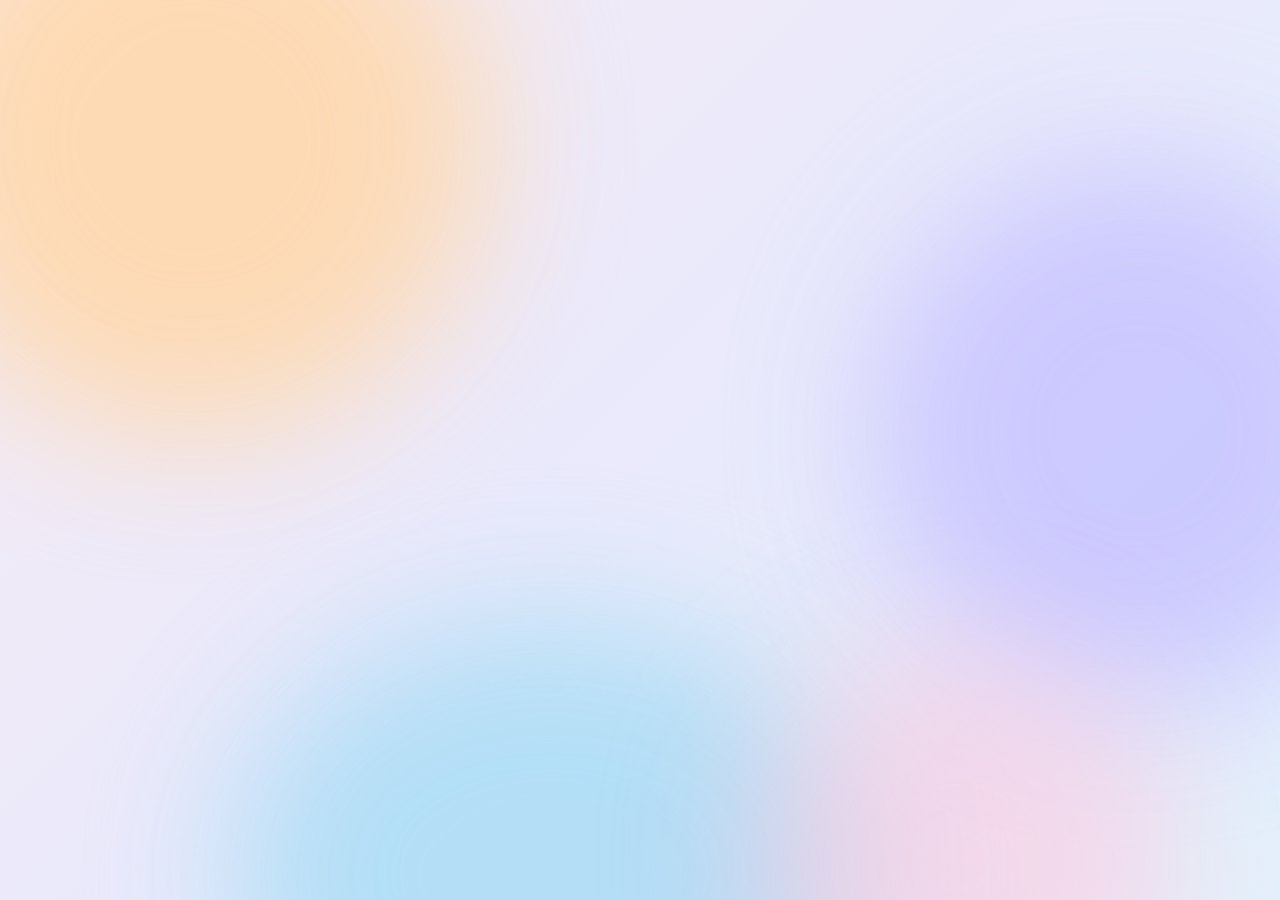
==== commit f22cb0e4: "3.0.0 : animation d'ouverture, fond animé, transitions et optimisations (PC, navigateur, téléphone) " ====
--- a/pc/ui/index.html
+++ b/pc/ui/index.html
@@ -6,8 +6,11 @@
 <title>Eclipse</title>
 <link rel="stylesheet" href="app.css">
 <link rel="stylesheet" href="files.css">
+<link rel="stylesheet" href="intro.css">
 </head>
-<body>
+<body class="ec-intro">
+<div id="intro" aria-hidden="true"><div class="ec-logo"><i class="ec-corona"></i><img src="logo.png" alt=""></div><div class="ec-name">Eclipse</div></div>
+
 <div class="backdrop" aria-hidden="true"><i></i><i></i><i></i></div>
 
 <svg width="0" height="0" style="position:absolute" aria-hidden="true">
@@ -372,6 +375,7 @@
 </div>
 
 <div class="toast" id="toast" hidden></div>
+<script src="intro.js"></script>
 <script src="files.js"></script>
 <script src="app.js"></script>
 </body>
--- a/pc/ui/app.css
+++ b/pc/ui/app.css
@@ -410,3 +410,8 @@
 #pane-files h3 { margin: 18px 0 0; }
 #pane-files .files-card .remote-head .txt span { max-width: 420px; }
 #fw-err:empty { display: none; }
+
+/* Eclipse 3: tabs slide in softly */
+.pane:not([hidden]) { animation: ec-pane-in .32s cubic-bezier(.2, .8, .2, 1); }
+@keyframes ec-pane-in { from { opacity: 0; transform: translateY(8px); } }
+@media (prefers-reduced-motion: reduce) { .pane { animation: none !important; } }
--- a/pc/ui/files.css
+++ b/pc/ui/files.css
@@ -54,6 +54,7 @@
 /* list */
 .fx-msg { padding: 14px 16px; border-radius: 16px; background: rgba(196, 43, 28, .08); color: var(--err, #c42b1c); font-size: 14px; }
 .fx-msg.soft { background: rgba(255, 255, 255, .4); color: var(--muted, #5f6470); text-align: center; }
+.fx-row { content-visibility: auto; contain-intrinsic-size: auto 56px; }
 .fx-list { list-style: none; margin: 0; padding: 0; display: grid; gap: 4px; }
 .fx-row { display: flex; align-items: center; gap: 12px; padding: 8px 8px 8px 12px; border-radius: 16px; cursor: pointer;
   background: rgba(255, 255, 255, .42); border: 1px solid rgba(255, 255, 255, .6); min-height: 54px; }
@@ -79,14 +80,19 @@
 .fx-hidden { font-size: 13px; color: var(--muted, #5f6470); display: flex; gap: 8px; align-items: center; padding: 2px 6px; cursor: pointer; }
 
 /* drop zone */
-.fx-drop { position: absolute; inset: 0; z-index: 5; border-radius: 22px; border: 2.5px dashed var(--accent, #f6a51a);
+.fx-drop { position: absolute; top: 0; right: 0; bottom: 0; left: 0; z-index: 5; border-radius: 22px; border: 2.5px dashed var(--accent, #f6a51a);
   background: rgba(255, 248, 230, .85); display: grid; place-items: center; pointer-events: none; }
 .fx-drop div { display: flex; flex-direction: column; align-items: center; gap: 10px; color: var(--accent-text, #a85f00); }
 .fx-drop svg { width: 34px; height: 34px; }
 
 /* file sheet */
-.fx-sheet { position: fixed; inset: 0; z-index: 50; background: rgba(20, 18, 40, .28); display: flex; align-items: center; justify-content: center; padding: 16px; }
-.fx-card { width: min(440px, 100%); padding: 20px; border-radius: 26px; background: var(--glass-strong, rgba(255, 255, 255, .9));
+.fx-sheet { animation: fx-fade .18s ease-out; }
+.fx-sheet .fx-card { animation: fx-pop .26s cubic-bezier(.2, .9, .3, 1.2); }
+@keyframes fx-fade { from { opacity: 0; } }
+@keyframes fx-pop { from { opacity: 0; transform: translateY(14px) scale(.97); } }
+.fx-tr { animation: fx-pop .25s cubic-bezier(.2, .9, .3, 1.2); }
+.fx-sheet { position: fixed; top: 0; right: 0; bottom: 0; left: 0; z-index: 50; background: rgba(20, 18, 40, .28); display: flex; align-items: center; justify-content: center; padding: 16px; }
+.fx-card { width: 100%; max-width: 440px; padding: 20px; border-radius: 26px; background: var(--glass-strong, rgba(255, 255, 255, .9));
   -webkit-backdrop-filter: var(--blur, blur(24px)); backdrop-filter: var(--blur, blur(24px)); box-shadow: var(--shadow-pop, 0 20px 60px rgba(0, 0, 0, .2));
   border: 1px solid var(--rim, #fff); }
 .fx-card-head { display: flex; gap: 14px; align-items: center; }
@@ -97,7 +103,7 @@
 .fx-card-acts .fx-btn { flex: 1 1 120px; }
 
 /* transfers */
-.fx-transfers { position: fixed; right: 16px; bottom: 16px; z-index: 40; display: flex; flex-direction: column; gap: 8px; width: min(360px, calc(100vw - 32px)); }
+.fx-transfers { position: fixed; right: 16px; bottom: 16px; z-index: 40; display: flex; flex-direction: column; gap: 8px; width: 360px; max-width: calc(100vw - 32px); }
 .fx-tr { display: flex; align-items: center; gap: 10px; padding: 10px 8px 10px 12px; border-radius: 18px;
   background: var(--glass-strong, rgba(255, 255, 255, .92)); border: 1px solid var(--rim, #fff); box-shadow: var(--shadow-pop, 0 10px 30px rgba(0, 0, 0, .15));
   -webkit-backdrop-filter: var(--blur, blur(24px)); backdrop-filter: var(--blur, blur(24px)); }
--- a/pc/ui/intro.css
+++ b/pc/ui/intro.css
@@ -0,0 +1,65 @@
+/* Eclipse 3 — motion shared by the PC window, the browser page and the phone app:
+   the opening animation, the living background, and what keeps it light. */
+
+/* ---------- opening (pure CSS: it ends by itself even without script) ---------- */
+#intro {
+  position: fixed; top: 0; right: 0; bottom: 0; left: 0; z-index: 10000;
+  display: flex; flex-direction: column; align-items: center; justify-content: center;
+  background: radial-gradient(120% 90% at 50% 42%, #221c3a 0%, #110f1f 45%, #07070d 100%);
+  animation: ec-intro-out .55s cubic-bezier(.4, 0, .2, 1) 1.2s forwards;
+  -webkit-user-select: none; user-select: none; cursor: default;
+}
+#intro .ec-logo { position: relative; width: 112px; height: 112px; animation: ec-logo-in .7s cubic-bezier(.2, .8, .2, 1) .05s both; }
+#intro .ec-logo img { position: relative; z-index: 1; display: block; width: 100%; height: 100%; border-radius: 26%;
+  box-shadow: 0 18px 50px rgba(0, 0, 0, .55), 0 0 0 1px rgba(255, 255, 255, .06); }
+#intro .ec-corona { position: absolute; top: -45%; left: -45%; right: -45%; bottom: -45%; border-radius: 50%;
+  background: radial-gradient(circle, rgba(255, 207, 92, .65) 0%, rgba(246, 165, 26, .32) 32%, rgba(246, 120, 26, .08) 52%, transparent 66%);
+  animation: ec-corona 1.25s ease-out .2s both; }
+#intro .ec-name { margin-top: 24px; color: #fff; font: 600 30px/1 -apple-system, BlinkMacSystemFont, "SF Pro Display", "Inter", "Segoe UI Variable Display", "Segoe UI", Roboto, Ubuntu, system-ui, sans-serif;
+  letter-spacing: .02em; animation: ec-name-in .7s cubic-bezier(.2, .8, .2, 1) .42s both; }
+#intro .ec-name span { color: #ffc24d; }
+@keyframes ec-logo-in { from { opacity: 0; transform: scale(.7); filter: blur(14px); } to { opacity: 1; transform: none; filter: none; } }
+@keyframes ec-corona { 0% { opacity: 0; transform: scale(.35); } 45% { opacity: 1; } 100% { opacity: 0; transform: scale(1.7); } }
+@keyframes ec-name-in { from { opacity: 0; transform: translateY(12px); letter-spacing: .32em; } to { opacity: 1; transform: none; letter-spacing: .02em; } }
+@keyframes ec-intro-out { to { opacity: 0; transform: scale(1.14); visibility: hidden; } }
+
+/* The app comes forward while the opening fades away, like a window opening on macOS. */
+body.ec-intro > :not(#intro):not(script) { animation: ec-app-in .7s cubic-bezier(.2, .8, .2, 1) 1.12s backwards; }
+@keyframes ec-app-in { from { opacity: 0; scale: .955; filter: blur(10px); } to { opacity: 1; scale: 1; filter: blur(0); } }
+
+/* ---------- the living background ---------- */
+/* Each coloured light turns slowly on its own circle (random size, speed and
+   direction, set by intro.js), drifting and breathing a little. Only
+   transforms move: the blur itself is computed once. */
+.backdrop i {
+  will-change: transform;
+  animation: ec-orbit var(--ec-d, 34s) linear infinite var(--ec-dir, normal),
+             ec-drift var(--ec-d2, 13s) ease-in-out infinite alternate;
+  animation-delay: var(--ec-delay, 0s), var(--ec-delay2, 0s);
+}
+@keyframes ec-orbit {
+  from { transform: rotate(0deg) translateX(var(--ec-r, 6vmax)) rotate(0deg); }
+  to { transform: rotate(360deg) translateX(var(--ec-r, 6vmax)) rotate(-360deg); }
+}
+@keyframes ec-drift {
+  from { translate: 0 0; scale: 1; }
+  to { translate: var(--ec-wx, 3vmax) var(--ec-wy, -2vmax); scale: var(--ec-s, 1.15); }
+}
+.backdrop i:nth-child(4) { width: 34vmax; height: 34vmax; right: 8vw; bottom: -14vmax; background: #ffc6dd; opacity: .55; }
+html.ec-paused .backdrop i, html.ec-paused #intro, html.ec-paused #intro * { animation-play-state: paused; }
+
+/* Lists appear softly (first rows only). */
+.ec-in { animation: ec-row-in .32s cubic-bezier(.2, .8, .2, 1) backwards; }
+@keyframes ec-row-in { from { opacity: 0; transform: translateY(6px); } }
+
+/* ---------- lighter on modest phones ---------- */
+/* The background is already blurred: the glass keeps its look without
+   blurring it a second time behind every card. */
+html.ec-lite *:not(.top):not(.btabs) { -webkit-backdrop-filter: none !important; backdrop-filter: none !important; }
+html.ec-lite .panel { background: rgba(255, 255, 255, .6); }
+
+@media (prefers-reduced-motion: reduce) {
+  #intro { display: none; }
+  body.ec-intro > * { animation: none !important; }
+  .backdrop i, .ec-in { animation: none !important; }
+}
